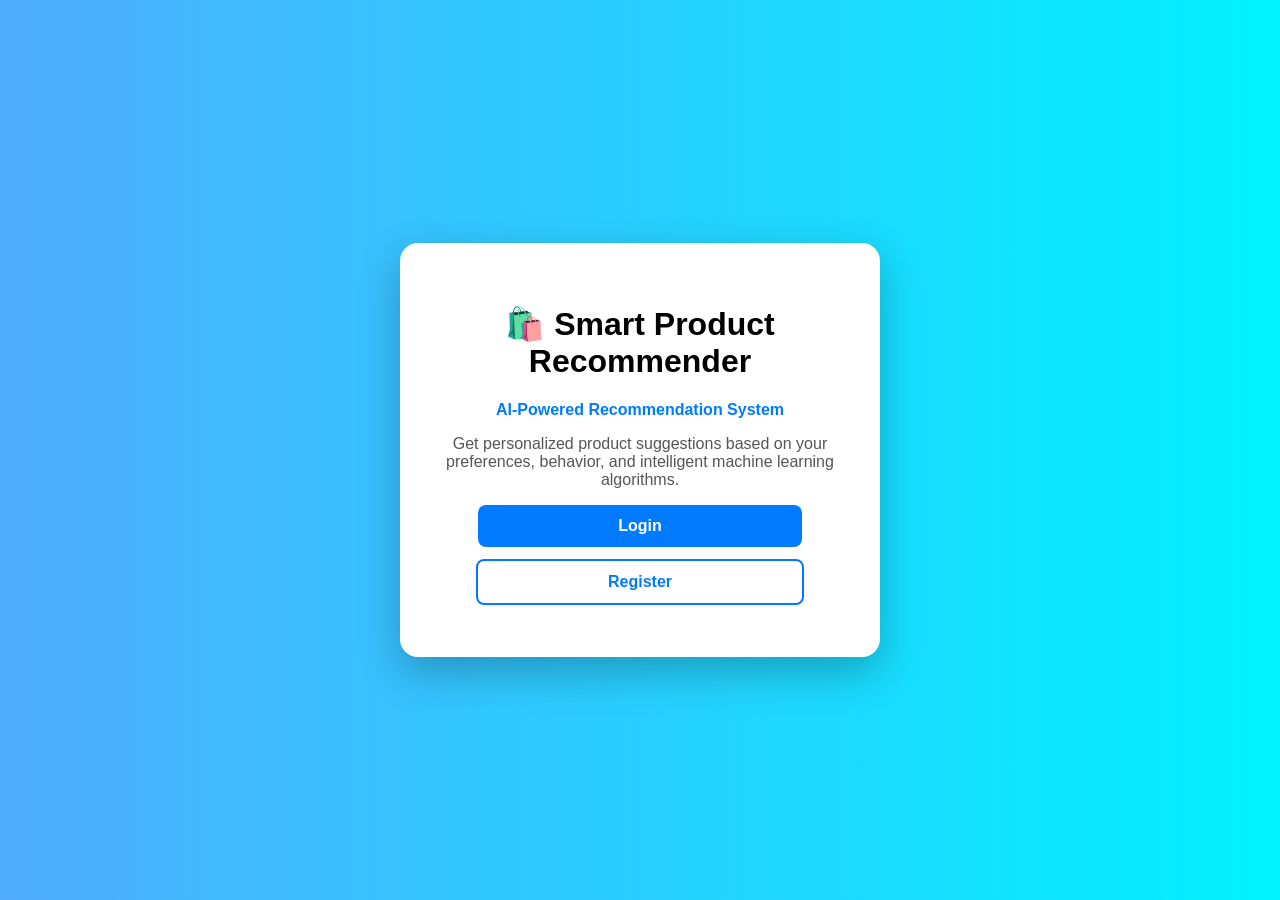
==== templates/index.html @ 08cd5cfa "frontend" ====
<!DOCTYPE html>
<html>
<head>
    <title>Product Recommendation System</title>
    <link rel="stylesheet" href="/static/style.css">
</head>

<body class="app-bg">

    <div class="center-box">

        <h1>🛍️ Smart Product Recommender</h1>

        <p style="color:#007bff; font-weight:600;">
            AI-Powered Recommendation System
        </p>

        <p style="color:#555;">
            Get personalized product suggestions based on your preferences,
            behavior, and intelligent machine learning algorithms.
        </p>

        <a href="/login" class="btn btn-primary" style="display:block; margin:12px auto; width:75%;">
            Login
        </a>

        <a href="/register" class="btn btn-outline" style="display:block; margin:12px auto; width:75%;">
            Register
        </a>

    </div>

</body>
</html>
---- static/style.css ----
/* =========================
   GLOBAL
========================= */
body {
    margin: 0;
    font-family: 'Segoe UI', Arial, sans-serif;
}

/* =========================
   BACKGROUNDS
========================= */
.app-bg {
    background: linear-gradient(to right, #4facfe, #00f2fe);
    height: 100vh;
    display: flex;
    justify-content: center;
    align-items: center;
}

.page-bg {
    background: #f4f7fb;
    min-height: 100vh;
}

/* =========================
   CONTAINERS
========================= */
.center-box {
    background: white;
    padding: 40px;
    border-radius: 18px;
    box-shadow: 0px 15px 40px rgba(0,0,0,0.25);
    width: 400px;
    text-align: center;
    transition: 0.3s;
}

.center-box:hover {
    transform: translateY(-5px);
}

.page-container {
    padding: 30px;
    width: 100%;
    max-width: 1200px;
    margin: auto;
    text-align: center;
}

/* =========================
   TEXT
========================= */
.subtitle {
    color: #007bff;
    font-weight: 600;
    margin-bottom: 10px;
}

.description {
    color: #555;
    font-size: 14px;
    margin-bottom: 25px;
}

.section-title {
    margin-top: 30px;
    margin-bottom: 20px;
    font-size: 20px;
    font-weight: bold;
}

/* =========================
   HEADER
========================= */
.header {
    background: #007bff;
    color: white;
    padding: 15px 30px;
    display: flex;
    justify-content: space-between;
    align-items: center;
}

.header-center {
    justify-content: center;
}

.header-btn {
    background: white;
    color: #007bff;
    padding: 8px 15px;
    border-radius: 6px;
    text-decoration: none;
    font-weight: bold;
}

/* =========================
   INPUTS
========================= */
.input-field {
    width: 92%;
    padding: 12px;
    margin: 8px 0;
    border: 1px solid #ccc;
    border-radius: 8px;
    font-size: 14px;
}

.input-field:focus {
    outline: none;
    border-color: #007bff;
}

/* =========================
   BUTTONS
========================= */
.btn {
    display: inline-block;
    padding: 12px;
    border: none;
    border-radius: 8px;
    cursor: pointer;
    font-weight: bold;
    transition: 0.3s;
    text-align: center;
}

.btn-primary {
    background: #007bff;
    color: white;
}

.btn-primary:hover {
    background: #0056b3;
    transform: scale(1.03);
}

.btn-success {
    background: #28a745;
    color: white;
}

.btn-success:hover {
    background: #218838;
    transform: scale(1.03);
}

.btn-outline {
    border: 2px solid #007bff;
    color: #007bff;
}

.btn-outline:hover {
    background: #007bff;
    color: white;
}

/* MENU BUTTON (INDEX PAGE) */
.menu-btn {
    display: block;
    margin: 12px auto;
    width: 75%;
}

/* =========================
   GRID & CARD
========================= */
.grid {
    display: grid;
    grid-template-columns: repeat(auto-fit, minmax(350px, 1fr));
    gap: 20px;
}

canvas {
    width: 100% !important;
    height: 300px !important;
}

.card {
    background: white;
    padding: 18px;
    border-radius: 12px;
    box-shadow: 0px 6px 18px rgba(0,0,0,0.1);
    text-align: left;
}

.price {
    color: #28a745;
    font-weight: bold;
    margin-top: 5px;
}

/* =========================
   FORMS
========================= */
.form-box {
    background: white;
    padding: 20px;
    border-radius: 10px;
    width: 320px;
    box-shadow: 0px 5px 15px rgba(0,0,0,0.1);
    margin: auto;
}

/* =========================
   LINKS
========================= */
.link-text {
    margin-top: 15px;
    font-size: 14px;
}

a {
    color: #007bff;
    text-decoration: none;
}

a:hover {
    text-decoration: underline;
}

/* =========================
   TABLES
========================= */
table {
    width: 100%;
    border-collapse: collapse;
    margin-top: 10px;
}

table th, table td {
    border: 1px solid #ddd;
    padding: 8px;
    text-align: center;
}

table th {
    background: #007bff;
    color: white;
}

/* =========================
   SPECIAL
========================= */
.wide-card {
    grid-column: span 2;
    min-height: 400px;
}

@media (max-width: 768px) {
    .wide-card {
        grid-column: span 1;
    }
}

/* =========================
   SCROLL & LOAD BUTTONS
========================= */
#loadMoreBtn {
    margin-top: 25px;
    display: none;
}

#topBtn {
    position: fixed;
    bottom: 25px;
    right: 25px;
    display: none;
}
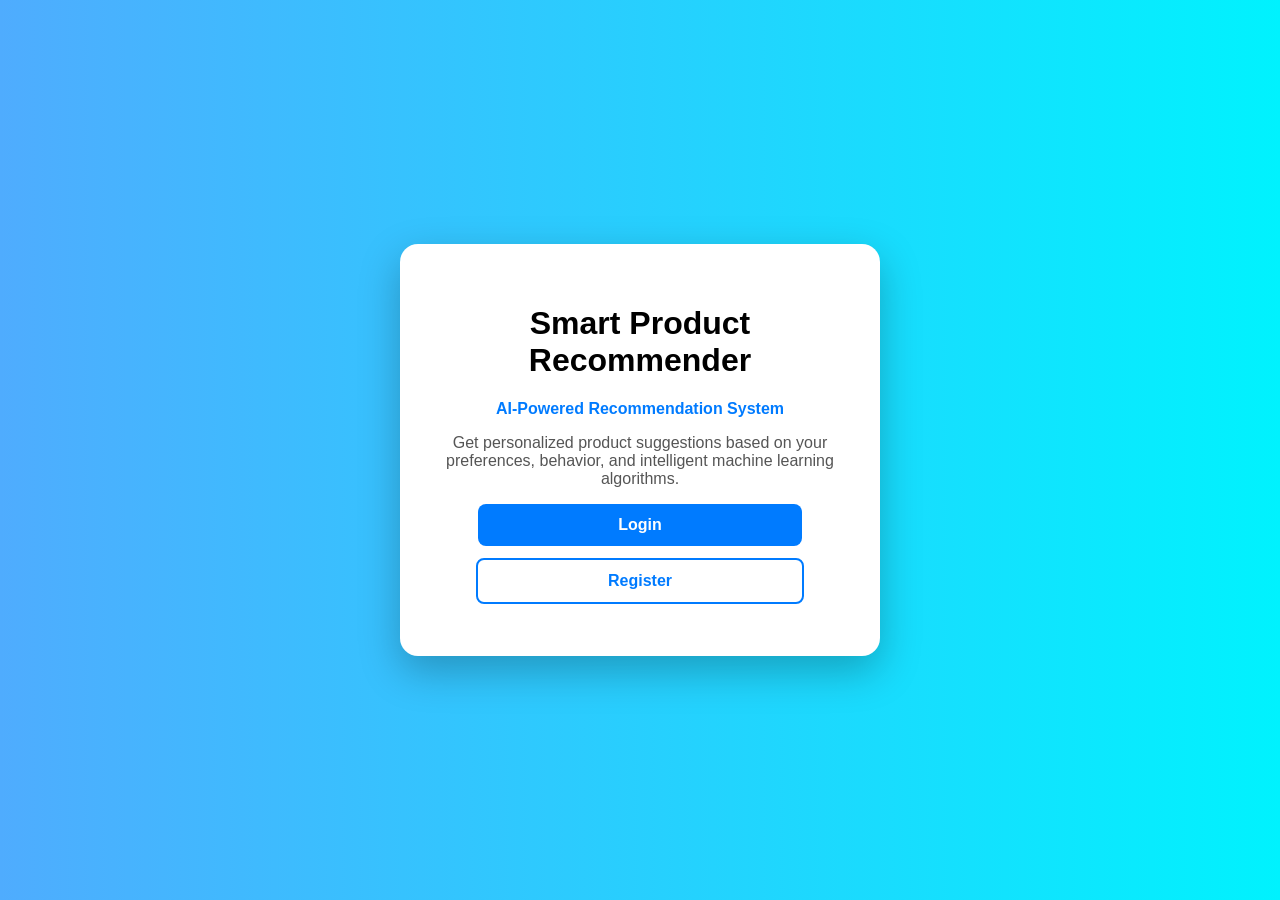
==== commit 595367d4: "Remove unnecessary HTML entities from index.html" ====
--- a/templates/index.html
+++ b/templates/index.html
@@ -4,31 +4,22 @@
     <title>Product Recommendation System</title>
     <link rel="stylesheet" href="/static/style.css">
 </head>
-
 <body class="app-bg">
-
     <div class="center-box">
-
-        <h1>🛍️ Smart Product Recommender</h1>
-
+        <h1>Smart Product Recommender</h1>
         <p style="color:#007bff; font-weight:600;">
             AI-Powered Recommendation System
         </p>
-
         <p style="color:#555;">
             Get personalized product suggestions based on your preferences,
             behavior, and intelligent machine learning algorithms.
         </p>
-
         <a href="/login" class="btn btn-primary" style="display:block; margin:12px auto; width:75%;">
             Login
         </a>
-
         <a href="/register" class="btn btn-outline" style="display:block; margin:12px auto; width:75%;">
             Register
         </a>
-
     </div>
-
 </body>
-</html>+</html>
